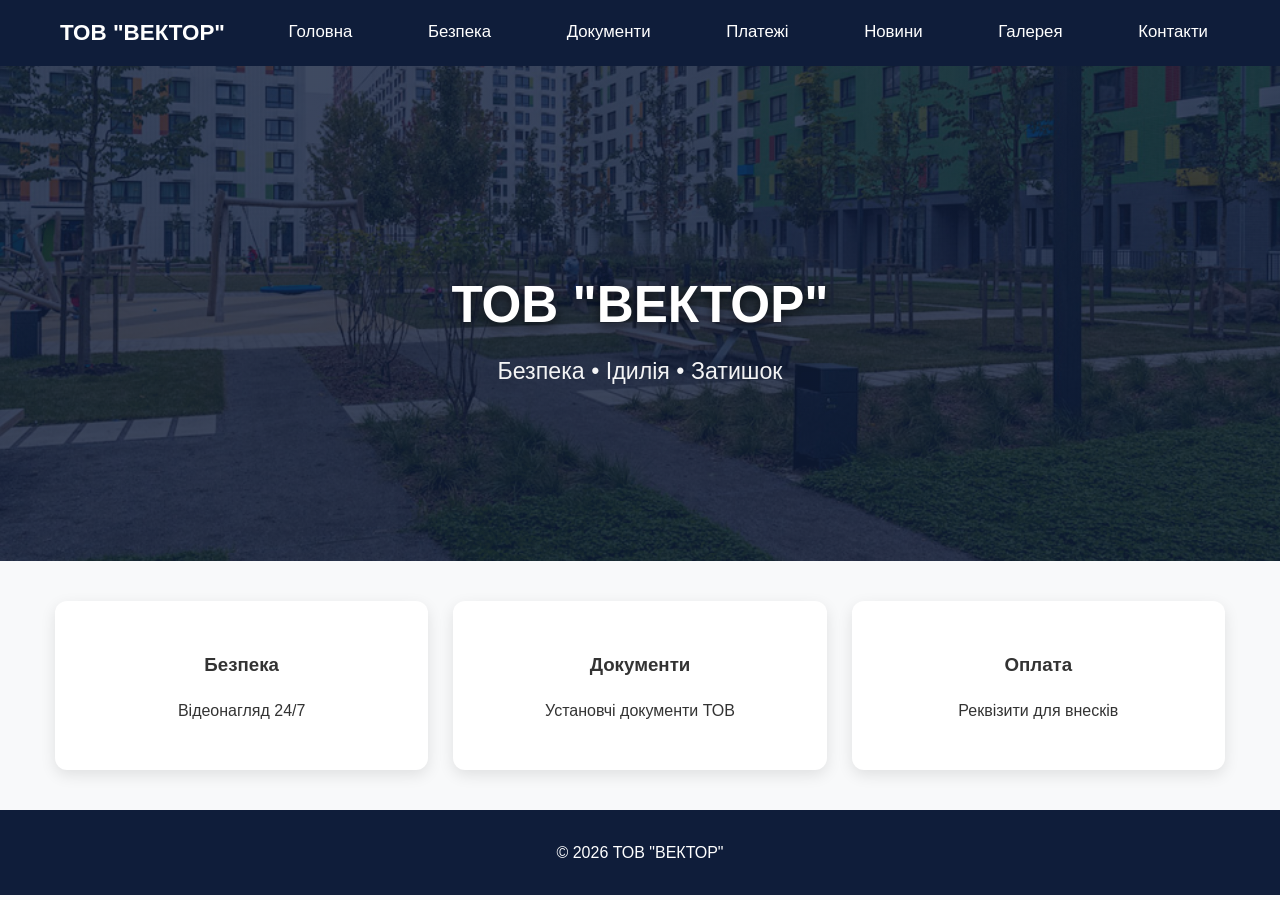
==== index.html @ 6693f3f6 "Update index.html" ====
<!DOCTYPE html>
<html lang="uk">
<head>
    <meta charset="UTF-8">
    <meta name="viewport" content="width=device-width, initial-scale=1.0, maximum-scale=5.0">
    <title>ТОВ "ВЕКТОР"</title>
    <link rel="stylesheet" href="css/style.css">
</head>
<body>
    <nav>
        <div class="nav">
            <strong>ТОВ "ВЕКТОР"</strong>
                <a href="index.html">Головна</a>
                <a href="security.html">Безпека</a>
                <a href="documents.html">Документи</a>
                <a href="payments.html">Платежі</a>
                <a href="news.html">Новини</a>
                <a href="gallery.html">Галерея</a>
                <a href="contacts.html">Контакти</a>
        </div>
    </nav>

    <section class="hero">
        <h1>ТОВ "ВЕКТОР"</h1>
        <p>Безпека • Ідилія • Затишок</p>
    </section>

    <section class="container">
        <div class="grid">
            <div class="card">
                <h3>Безпека</h3>
                <p>Відеонагляд 24/7</p>
            </div>
            <div class="card">
                <h3>Документи</h3>
                <p>Установчі документи ТОВ</p>
            </div>
            <div class="card">
                <h3>Оплата</h3>
                <p>Реквізити для внесків</p>
            </div>
        </div>
    </section>

    <footer>© 2026 ТОВ "ВЕКТОР"</footer>

    <script src="js/script.js"></script>
</body>
</html>
---- css/style.css ----
:root {
    --primary: #0f1d3a;
    --accent: #d4af37;
}

*,
*::before,
*::after {
    box-sizing: border-box;
}

body {
    margin: 0;
    font-family: Segoe UI, Arial, sans-serif;
    background-color: #f8f9fa;
    color: #333;
    line-height: 1.6;
}

nav {
    background-color: var(--primary);
    position: sticky;
    top: 0;
    z-index: 100;
}

.nav {
    display: flex;
    justify-content: space-between;
    align-items: center;
    max-width: 1200px;
    margin: 0 auto;
    padding: 15px 20px;
    color: white;
    flex-wrap: wrap;
}

.nav strong {
    font-size: 1.4em;
}

.nav a {
    color: white;
    text-decoration: none;
    margin: 0 12px;
    font-size: 1.05em;
}

.hero {
    background: linear-gradient(rgba(15,29,58,0.8), rgba(15,29,58,0.8)),
                url('../bg.jpg') no-repeat center center / cover;
    background-attachment: scroll;
    color: #fff;
    padding: 120px 20px 80px;
    text-align: center;
    min-height: 55vh;
    display: flex;
    flex-direction: column;
    justify-content: center;
    align-items: center;
}

.hero h1 {
    font-size: 3.2em;
    margin: 0 0 20px 0;
    font-weight: bold;
    text-shadow: 0 3px 12px rgba(0,0,0,0.7);
    line-height: 1.1;
}

.hero p {
    font-size: 1.45em;
    margin: 0;
    opacity: 0.95;
    font-weight: 500;
    max-width: 85%;
}

.container {
    max-width: 1200px;
    margin: 0 auto;
    padding: 40px 15px;
}

.grid {
    display: grid;
    grid-template-columns: repeat(auto-fit, minmax(300px, 1fr));
    gap: 25px;
}

.card {
    background-color: white;
    padding: 30px 20px;
    border-radius: 12px;
    box-shadow: 0 5px 15px rgba(0,0,0,0.1);
    text-align: center;
    transition: 0.3s;
}

.card:hover {
    transform: translateY(-8px);
}

footer {
    background-color: var(--primary);
    color: white;
    text-align: center;
    padding: 30px;
}

/* MOBILE ADAPTATION */
@media (max-width: 768px) {
    .nav {
        flex-direction: column;
        text-align: center;
        gap: 15px;
    }

    .nav a {
        margin: 6px 0;
        display: block;
    }

    .hero {
        padding: 90px 15px 60px;
        min-height: 50vh;
    }

    .hero h1 {
        font-size: 2.4em;
        margin-bottom: 16px;
    }

    .hero p {
        font-size: 1.25em;
    }

    .container {
        padding: 25px 10px;
    }

    .grid {
        grid-template-columns: 1fr; /* One column on mobile */
        gap: 15px;
    }

    .card {
        padding: 20px 15px;
    }
}
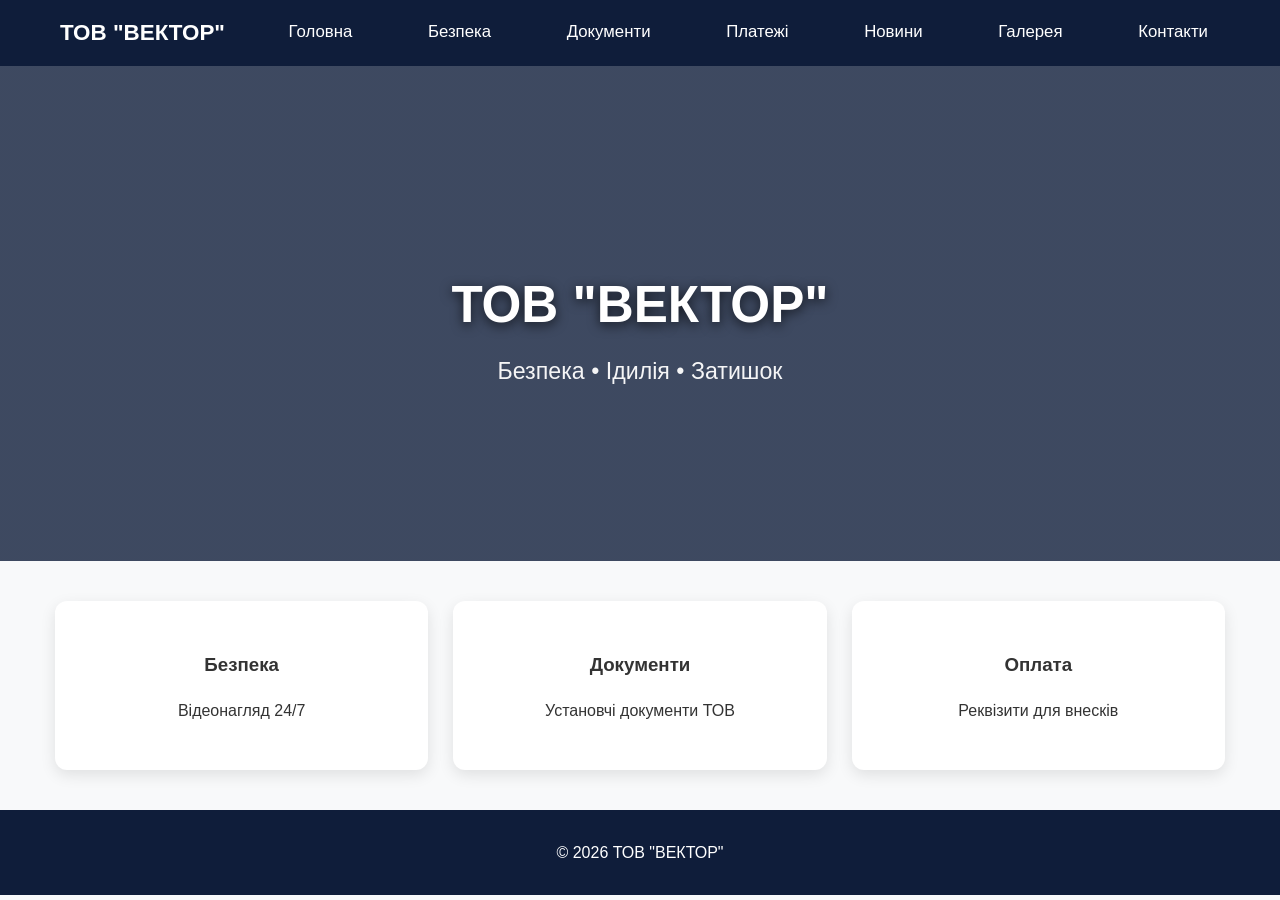
==== commit 6a56fc4a: "Update page backgrounds and contact page" ====
--- a/index.html
+++ b/index.html
@@ -2,7 +2,7 @@
 <html lang="uk">
 <head>
     <meta charset="UTF-8">
-    <meta name="viewport" content="width=device-width, initial-scale=1.0, maximum-scale=5.0">
+    <meta name="viewport" content="width=device-width, initial-scale=1">
     <title>ТОВ "ВЕКТОР"</title>
     <link rel="stylesheet" href="css/style.css">
 </head>
@@ -19,12 +19,10 @@
                 <a href="contacts.html">Контакти</a>
         </div>
     </nav>
-
-    <section class="hero">
+    <section class="hero" style="--page-image: url('bg.jpg');">
         <h1>ТОВ "ВЕКТОР"</h1>
         <p>Безпека • Ідилія • Затишок</p>
     </section>
-
     <section class="container">
         <div class="grid">
             <div class="card">
@@ -41,9 +39,7 @@
             </div>
         </div>
     </section>
-
     <footer>© 2026 ТОВ "ВЕКТОР"</footer>
-
     <script src="js/script.js"></script>
 </body>
 </html>
--- a/css/style.css
+++ b/css/style.css
@@ -48,7 +48,7 @@
 
 .hero {
     background: linear-gradient(rgba(15,29,58,0.8), rgba(15,29,58,0.8)),
-                url('../bg.jpg') no-repeat center center / cover;
+                var(--page-image, url('../bg.jpg')) no-repeat center center / cover;
     background-attachment: scroll;
     color: #fff;
     padding: 120px 20px 80px;
@@ -148,3 +148,231 @@
         padding: 20px 15px;
     }
 }
+/* Обнуление для контейнера на всю страницу */
+.contacts-section {
+    width: 100%;
+    min-height: 100vh;
+    display: flex;
+    align-items: center;
+    justify-content: center;
+    background: linear-gradient(rgba(15,29,58,0.8), rgba(15,29,58,0.8)),
+                var(--page-image, url('../bg.jpg')) no-repeat center center / cover;
+    background-color: #fafafa;
+    padding: 60px 20px;
+    box-sizing: border-box;
+    font-family: -apple-system, BlinkMacSystemFont, "Segoe UI", Roboto, sans-serif;
+}
+
+/* Главный симметричный wrapper */
+.contacts-wrapper {
+    display: grid;
+    grid-template-columns: 1fr 1fr; /* Ровно 50% на 50% */
+    gap: 60px;
+    width: 100%;
+    max-width: 1100px;
+    margin: 0 auto;
+    align-items: center;
+}
+
+/* Левая сторона текста */
+.contacts-info-side {
+    padding-right: 20px;
+}
+
+.contacts-info-side .sub-title {
+    display: inline-block;
+    font-size: 13px;
+    font-weight: 600;
+    text-transform: uppercase;
+    letter-spacing: 2px;
+    color: #0071e3;
+    margin-bottom: 12px;
+}
+
+.contacts-info-side h1 {
+    font-size: 42px;
+    font-weight: 700;
+    color: #1d1d1f;
+    margin: 0 0 20px 0;
+    line-height: 1.15;
+}
+
+.contacts-info-side .section-desc {
+    font-size: 17px;
+    line-height: 1.5;
+    color: #86868b;
+    margin-bottom: 40px;
+}
+
+/* Карточки с контактами */
+.info-cards-grid {
+    display: flex;
+    flex-direction: column;
+    gap: 20px;
+}
+
+.info-card {
+    display: flex;
+    align-items: center;
+    gap: 20px;
+    background: #ffffff;
+    padding: 20px;
+    border-radius: 16px;
+    box-shadow: 0 4px 12px rgba(0,0,0,0.02);
+}
+
+.card-icon {
+    font-size: 24px;
+    width: 50px;
+    height: 50px;
+    background: #f5f5f7;
+    border-radius: 50%;
+    display: flex;
+    align-items: center;
+    justify-content: center;
+}
+
+.card-text {
+    display: flex;
+    flex-direction: column;
+    gap: 4px;
+}
+
+.card-text span {
+    font-size: 13px;
+    color: #86868b;
+}
+
+.card-text a, .card-text strong {
+    font-size: 16px;
+    color: #1d1d1f;
+    text-decoration: none;
+    font-weight: 600;
+}
+
+.card-text a:hover {
+    color: #0071e3;
+}
+
+/* Правая сторона — Форма */
+.contacts-form-side {
+    background: #ffffff;
+    padding: 45px;
+    border-radius: 24px;
+    box-shadow: 0 20px 40px rgba(0, 0, 0, 0.04);
+}
+
+.premium-form {
+    display: flex !important;
+    flex-direction: column !important;
+    gap: 24px !important;
+}
+
+/* Новая концепция полей: мягкие объемные "капсулы" */
+.input-wrapper {
+    position: relative !important;
+}
+
+.input-wrapper input,
+.input-wrapper textarea {
+    width: 100% !important;
+    padding: 18px 20px 8px 20px !important; /* Больше отступа под анимацию текста */
+    font-size: 16px !important;
+    color: #1d1d1f !important;
+    border: 1px solid #e5e5e7 !important;
+    border-radius: 12px !important;
+    background: #f5f5f7 !important;
+    outline: none !important;
+    box-sizing: border-box !important;
+    transition: all 0.2s ease !important;
+}
+
+.input-wrapper textarea {
+    resize: none !important;
+}
+
+/* Текст подсказки внутри капсулы */
+.input-wrapper label {
+    position: absolute !important;
+    left: 20px !important;
+    top: 14px !important;
+    font-size: 15px !important;
+    color: #86868b !important;
+    pointer-events: none !important;
+    transition: all 0.2s ease !important;
+}
+
+/* Анимация: при клике поле белеет, а текст аккуратно сдвигается вверх */
+.input-wrapper input:focus,
+.input-wrapper textarea:focus {
+    background: #ffffff !important;
+    border-color: #0071e3 !important;
+    box-shadow: 0 0 0 4px rgba(0, 113, 227, 0.1) !important;
+}
+
+.input-wrapper input:focus ~ label,
+.input-wrapper input:not(:placeholder-shown) ~ label,
+.input-wrapper textarea:focus ~ label,
+.input-wrapper textarea:not(:placeholder-shown) ~ label {
+    top: 6px !important;
+    font-size: 11px !important;
+    color: #0071e3 !important;
+    font-weight: 600 !important;
+}
+
+/* Кнопка с иконкой самолетика */
+.premium-btn {
+    display: flex !important;
+    align-items: center !important;
+    justify-content: center !important;
+    gap: 12px !important;
+    width: 100% !important;
+    padding: 16px !important;
+    background: #1d1d1f !important; /* Угольно-черная стильная кнопка */
+    color: #ffffff !important;
+    border: none !important;
+    border-radius: 12px !important;
+    font-size: 16px !important;
+    font-weight: 600 !important;
+    cursor: pointer !important;
+    transition: all 0.2s ease !important;
+}
+
+.premium-btn:hover {
+    background: #0071e3 !important; /* При наведении становится фирменной синей */
+    transform: translateY(-2px) !important;
+    box-shadow: 0 8px 20px rgba(0, 113, 227, 0.25) !important;
+}
+
+.premium-btn svg {
+    transition: transform 0.2s ease;
+}
+
+.premium-btn:hover svg {
+    transform: translateX(4px) translateY(-2px); /* Самолетик взлетает при наведении */
+}
+
+/* Адаптивность для планшетов и телефонов */
+@media (max-width: 900px) {
+    .contacts-wrapper {
+        grid-template-columns: 1fr; /* Превращаем в одну колонку */
+        gap: 40px;
+    }
+    .contacts-info-side {
+        padding-right: 0;
+        text-align: center;
+    }
+    .contacts-info-side h1 {
+        font-size: 32px;
+    }
+    .info-cards-grid {
+        align-items: center;
+    }
+    .info-card {
+        width: 100%;
+        max-width: 400px;
+    }
+    .contacts-form-side {
+        padding: 30px 20px;
+    }
+}
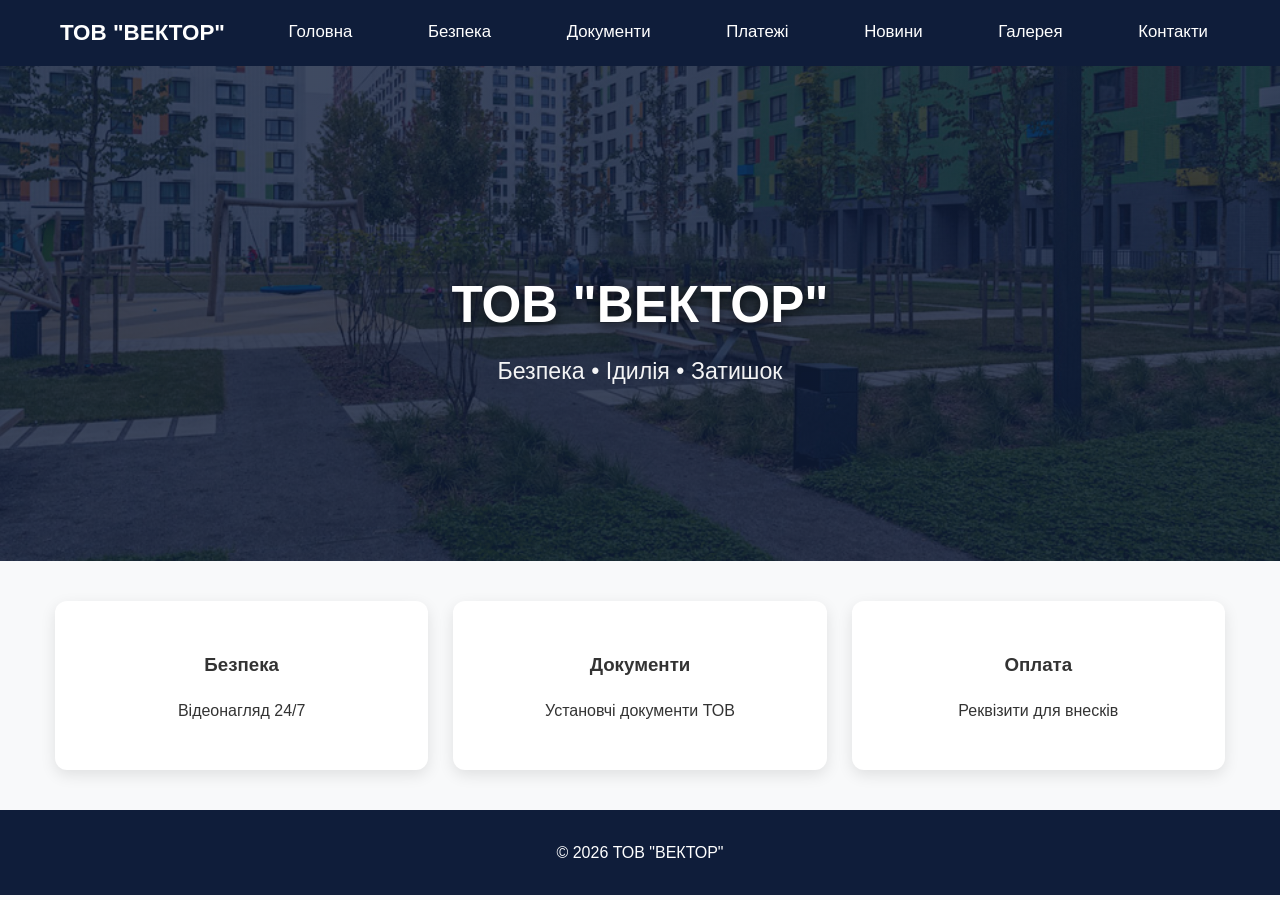
==== commit 1e83ce30: "Use root-relative page background paths" ====
--- a/index.html
+++ b/index.html
@@ -19,7 +19,7 @@
                 <a href="contacts.html">Контакти</a>
         </div>
     </nav>
-    <section class="hero" style="--page-image: url('bg.jpg');">
+    <section class="hero" style="--page-image: url('/bg.jpg');">
         <h1>ТОВ "ВЕКТОР"</h1>
         <p>Безпека • Ідилія • Затишок</p>
     </section>
--- a/css/style.css
+++ b/css/style.css
@@ -47,8 +47,12 @@
 }
 
 .hero {
-    background: linear-gradient(rgba(15,29,58,0.8), rgba(15,29,58,0.8)),
-                var(--page-image, url('../bg.jpg')) no-repeat center center / cover;
+    background-color: #0f1d3a;
+    background-image: linear-gradient(rgba(15,29,58,0.8), rgba(15,29,58,0.8)),
+                      var(--page-image, url('/bg.jpg'));
+    background-repeat: no-repeat;
+    background-position: center center;
+    background-size: cover;
     background-attachment: scroll;
     color: #fff;
     padding: 120px 20px 80px;
@@ -155,9 +159,12 @@
     display: flex;
     align-items: center;
     justify-content: center;
-    background: linear-gradient(rgba(15,29,58,0.8), rgba(15,29,58,0.8)),
-                var(--page-image, url('../bg.jpg')) no-repeat center center / cover;
     background-color: #fafafa;
+    background-image: linear-gradient(rgba(15,29,58,0.8), rgba(15,29,58,0.8)),
+                      var(--page-image, url('/bg.jpg'));
+    background-repeat: no-repeat;
+    background-position: center center;
+    background-size: cover;
     padding: 60px 20px;
     box-sizing: border-box;
     font-family: -apple-system, BlinkMacSystemFont, "Segoe UI", Roboto, sans-serif;
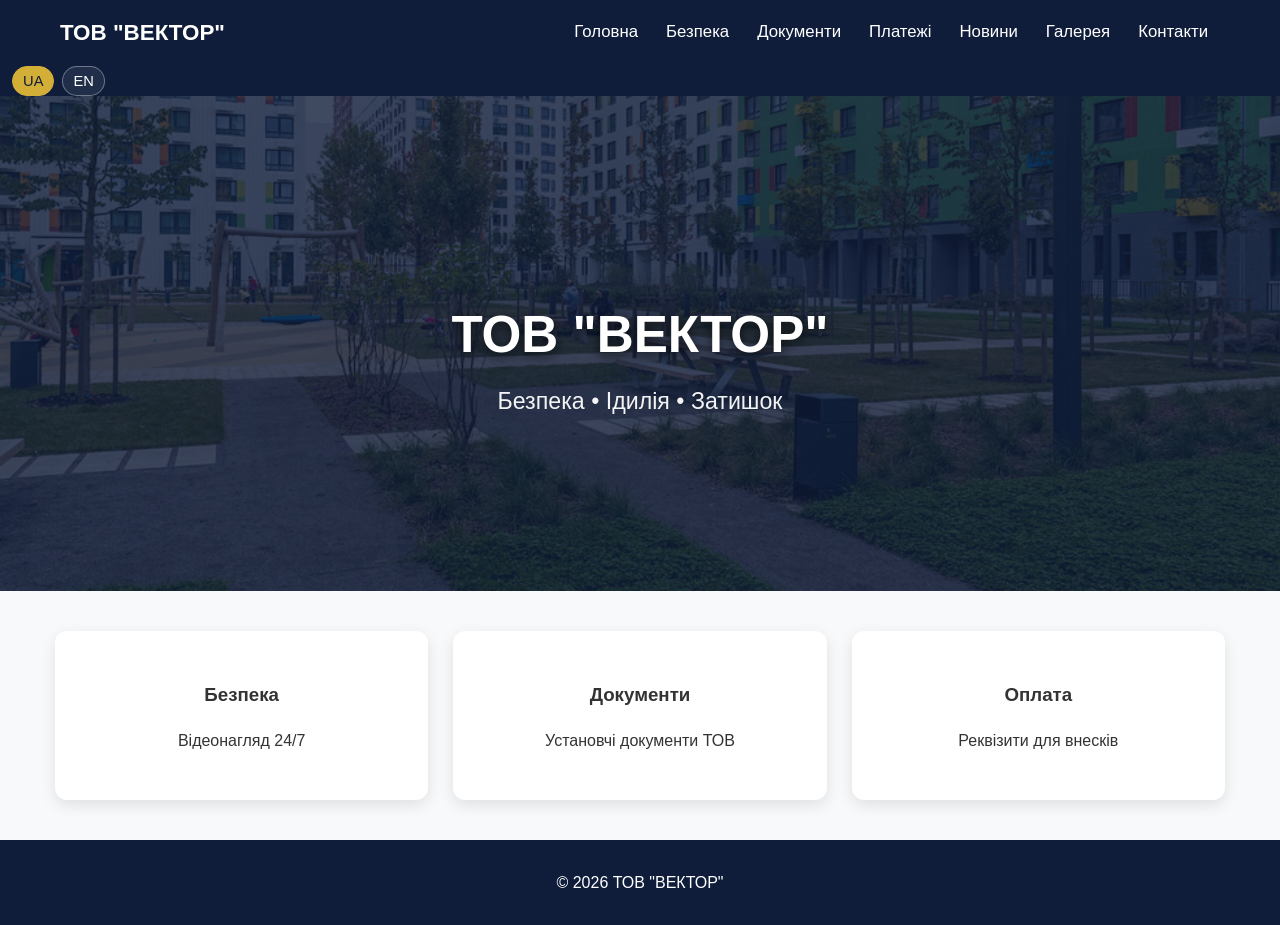
==== commit 41a29ed8: "Use canonical domain links" ====
--- a/index.html
+++ b/index.html
@@ -10,16 +10,16 @@
     <nav>
         <div class="nav">
             <strong>ТОВ "ВЕКТОР"</strong>
-                <a href="index.html">Головна</a>
-                <a href="security.html">Безпека</a>
-                <a href="documents.html">Документи</a>
-                <a href="payments.html">Платежі</a>
-                <a href="news.html">Новини</a>
-                <a href="gallery.html">Галерея</a>
-                <a href="contacts.html">Контакти</a>
+                <a href="https://vector-biz.pp.ua/index.html">Головна</a>
+                <a href="https://vector-biz.pp.ua/security.html">Безпека</a>
+                <a href="https://vector-biz.pp.ua/documents.html">Документи</a>
+                <a href="https://vector-biz.pp.ua/payments.html">Платежі</a>
+                <a href="https://vector-biz.pp.ua/news.html">Новини</a>
+                <a href="https://vector-biz.pp.ua/gallery.html">Галерея</a>
+                <a href="https://vector-biz.pp.ua/contacts.html">Контакти</a>
         </div>
     </nav>
-    <section class="hero" style="--page-image: url('/bg.jpg');">
+    <section class="hero" style="--page-image: url('/foto%20fon/bg.jpg');">
         <h1>ТОВ "ВЕКТОР"</h1>
         <p>Безпека • Ідилія • Затишок</p>
     </section>
--- a/css/style.css
+++ b/css/style.css
@@ -44,6 +44,60 @@
     text-decoration: none;
     margin: 0 12px;
     font-size: 1.05em;
+}
+
+.nav-links {
+    display: flex;
+    flex-wrap: wrap;
+    align-items: center;
+    gap: 4px;
+}
+
+.menu-toggle {
+    display: none;
+    width: 46px;
+    height: 46px;
+    border: 1px solid rgba(255,255,255,0.18);
+    background: rgba(255,255,255,0.10);
+    color: #fff;
+    border-radius: 12px;
+    padding: 0;
+    cursor: pointer;
+    box-shadow: 0 4px 10px rgba(0, 0, 0, 0.12);
+    transition: transform 0.15s ease, background 0.15s ease, border-color 0.15s ease;
+    align-items: center;
+    justify-content: center;
+    gap: 4px;
+    flex-direction: column;
+}
+
+.menu-toggle span {
+    display: block;
+    width: 18px;
+    height: 2px;
+    border-radius: 999px;
+    background: currentColor;
+    transition: transform 0.18s ease, opacity 0.18s ease;
+}
+
+.menu-toggle:hover,
+.menu-toggle.active {
+    background: rgba(212, 175, 55, 0.95);
+    color: #0f1d3a;
+    transform: translateY(-1px);
+    border-color: rgba(212, 175, 55, 0.95);
+}
+
+.menu-toggle.active span:nth-child(1) {
+    transform: translateY(6px) rotate(45deg);
+}
+
+.menu-toggle.active span:nth-child(2) {
+    opacity: 0;
+}
+
+.menu-toggle.active span:nth-child(3) {
+    transform: translateY(-6px) rotate(-45deg);
 }
 
 .hero {
@@ -112,44 +166,101 @@
     padding: 30px;
 }
 
+.lang-switcher {
+    display: flex;
+    align-items: center;
+    gap: 8px;
+    margin-left: 12px;
+}
+
+.lang-btn {
+    border: 1px solid rgba(255,255,255,0.35);
+    background: rgba(255,255,255,0.08);
+    color: white;
+    border-radius: 999px;
+    padding: 6px 10px;
+    font-size: 0.92em;
+    cursor: pointer;
+}
+
+.lang-btn.active {
+    background: #d4af37;
+    color: #0f1d3a;
+    border-color: #d4af37;
+}
+
 /* MOBILE ADAPTATION */
 @media (max-width: 768px) {
     .nav {
         flex-direction: column;
-        text-align: center;
-        gap: 15px;
+        align-items: stretch;
+        text-align: left;
+        gap: 8px;
+        padding: 10px 12px;
+    }
+
+    .nav strong {
+        font-size: 1.05em;
+    }
+
+    .menu-toggle {
+        display: inline-flex;
+        align-items: center;
+        justify-content: center;
+        width: fit-content;
+        align-self: flex-end;
+    }
+
+    .nav-links {
+        display: none;
+        width: 100%;
+        flex-direction: column;
+        align-items: flex-start;
+        gap: 6px;
+        padding: 4px 0 2px;
+    }
+
+    .nav-links.open {
+        display: flex;
     }
 
     .nav a {
-        margin: 6px 0;
+        margin: 0;
         display: block;
+        font-size: 0.95em;
+    }
+
+    .lang-switcher {
+        justify-content: flex-start;
+        margin-left: 0;
     }
 
     .hero {
-        padding: 90px 15px 60px;
-        min-height: 50vh;
+        padding: 56px 12px 32px;
+        min-height: 36vh;
     }
 
     .hero h1 {
-        font-size: 2.4em;
-        margin-bottom: 16px;
+        font-size: 2em;
+        margin-bottom: 10px;
     }
 
     .hero p {
-        font-size: 1.25em;
+        font-size: 1.02em;
+        max-width: 100%;
     }
 
     .container {
-        padding: 25px 10px;
+        padding: 20px 10px;
     }
 
     .grid {
-        grid-template-columns: 1fr; /* One column on mobile */
-        gap: 15px;
+        grid-template-columns: 1fr;
+        gap: 12px;
     }
 
     .card {
-        padding: 20px 15px;
+        padding: 16px 12px;
     }
 }
 /* Обнуление для контейнера на всю страницу */
@@ -359,27 +470,158 @@
     transform: translateX(4px) translateY(-2px); /* Самолетик взлетает при наведении */
 }
 
+.form-status {
+    min-height: 22px;
+    font-size: 14px;
+    font-weight: 600;
+    color: #1d1d1f;
+    display: none;
+}
+
+.form-status.visible {
+    display: block;
+}
+
+.form-status.success {
+    color: #15803d;
+}
+
+.form-status.error {
+    color: #b91c1c;
+}
+
+/* Страница благодарности после отправки формы */
+.thank-you-section {
+    min-height: 100vh;
+    display: flex;
+    align-items: center;
+    justify-content: center;
+    padding: 60px 20px;
+    box-sizing: border-box;
+    background-image: linear-gradient(rgba(15,29,58,0.78), rgba(15,29,58,0.78)),
+                      var(--page-image, url('/foto%20fon/contacty.jpg'));
+    background-repeat: no-repeat;
+    background-position: center center;
+    background-size: cover;
+}
+
+.thank-you-card {
+    max-width: 700px;
+    width: 100%;
+    background: rgba(255, 255, 255, 0.96);
+    border-radius: 24px;
+    box-shadow: 0 24px 48px rgba(0, 0, 0, 0.18);
+    padding: 40px;
+    text-align: center;
+}
+
+.thank-you-card .badge {
+    display: inline-flex;
+    align-items: center;
+    justify-content: center;
+    width: 72px;
+    height: 72px;
+    border-radius: 50%;
+    background: linear-gradient(135deg, #0071e3, #1d1d1f);
+    color: #fff;
+    font-size: 32px;
+    margin-bottom: 18px;
+}
+
+.thank-you-card h1 {
+    margin: 0 0 12px;
+    font-size: 34px;
+    line-height: 1.15;
+    color: #1d1d1f;
+}
+
+.thank-you-card p {
+    margin: 0 0 18px;
+    color: #4b5563;
+    font-size: 17px;
+    line-height: 1.55;
+}
+
+.thank-you-card .muted {
+    color: #6b7280;
+    font-size: 15px;
+}
+
+.thank-you-actions {
+    display: flex;
+    justify-content: center;
+    gap: 12px;
+    flex-wrap: wrap;
+    margin-top: 24px;
+}
+
+.thank-you-actions a {
+    display: inline-flex;
+    align-items: center;
+    justify-content: center;
+    padding: 12px 16px;
+    border-radius: 999px;
+    text-decoration: none;
+    font-weight: 600;
+    background: #1d1d1f;
+    color: #fff;
+    transition: background 0.2s ease, transform 0.2s ease;
+}
+
+.thank-you-actions a:hover {
+    background: #0071e3;
+    transform: translateY(-1px);
+}
+
 /* Адаптивность для планшетов и телефонов */
 @media (max-width: 900px) {
+    .contacts-section {
+        min-height: auto;
+        padding: 28px 10px;
+    }
+
     .contacts-wrapper {
-        grid-template-columns: 1fr; /* Превращаем в одну колонку */
-        gap: 40px;
-    }
+        grid-template-columns: 1fr;
+        gap: 24px;
+    }
+
     .contacts-info-side {
         padding-right: 0;
         text-align: center;
     }
+
     .contacts-info-side h1 {
-        font-size: 32px;
-    }
+        font-size: 30px;
+        margin-bottom: 12px;
+    }
+
+    .contacts-info-side .section-desc {
+        font-size: 15px;
+        margin-bottom: 24px;
+    }
+
     .info-cards-grid {
         align-items: center;
     }
+
     .info-card {
         width: 100%;
-        max-width: 400px;
-    }
+        max-width: 420px;
+        padding: 14px;
+        gap: 12px;
+    }
+
     .contacts-form-side {
-        padding: 30px 20px;
-    }
-}
+        padding: 18px 14px;
+        border-radius: 18px;
+    }
+
+    .premium-form {
+        gap: 16px !important;
+    }
+
+    .premium-btn {
+        padding: 14px !important;
+        font-size: 15px !important;
+    }
+}
